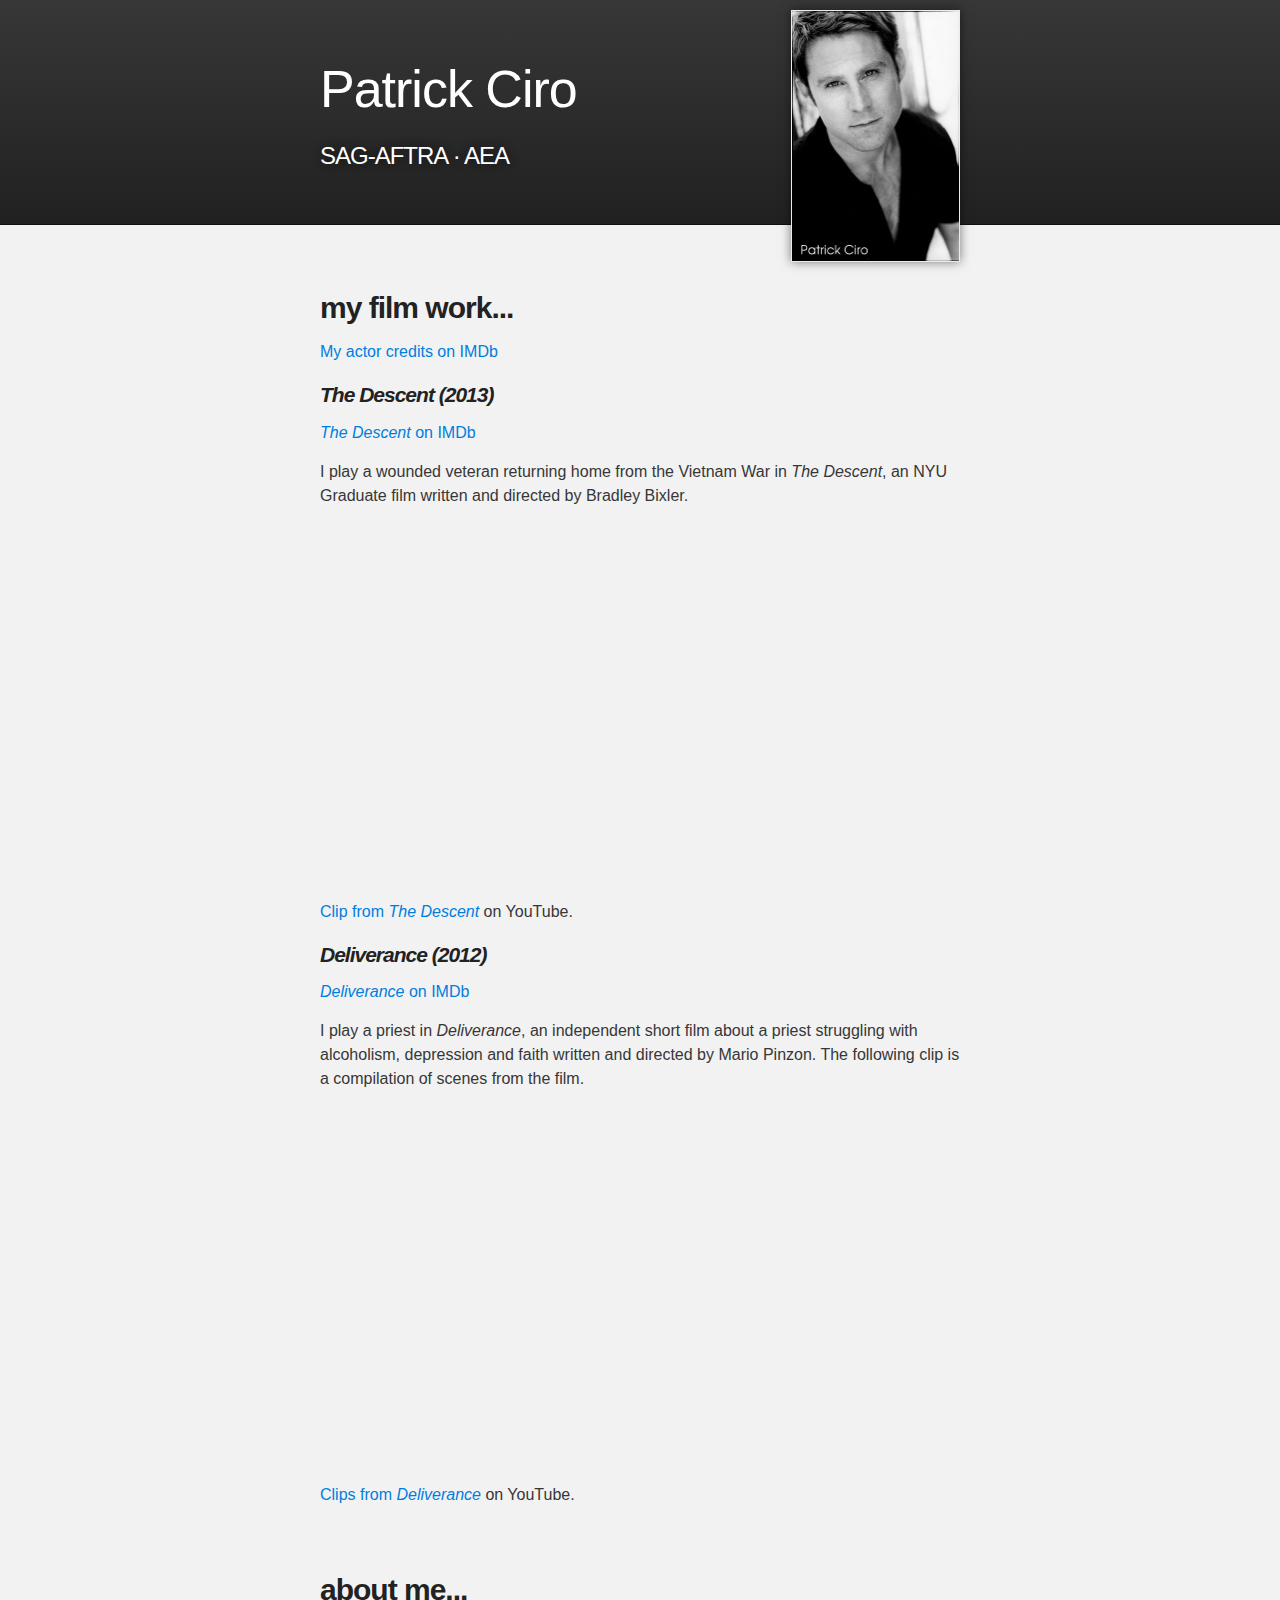
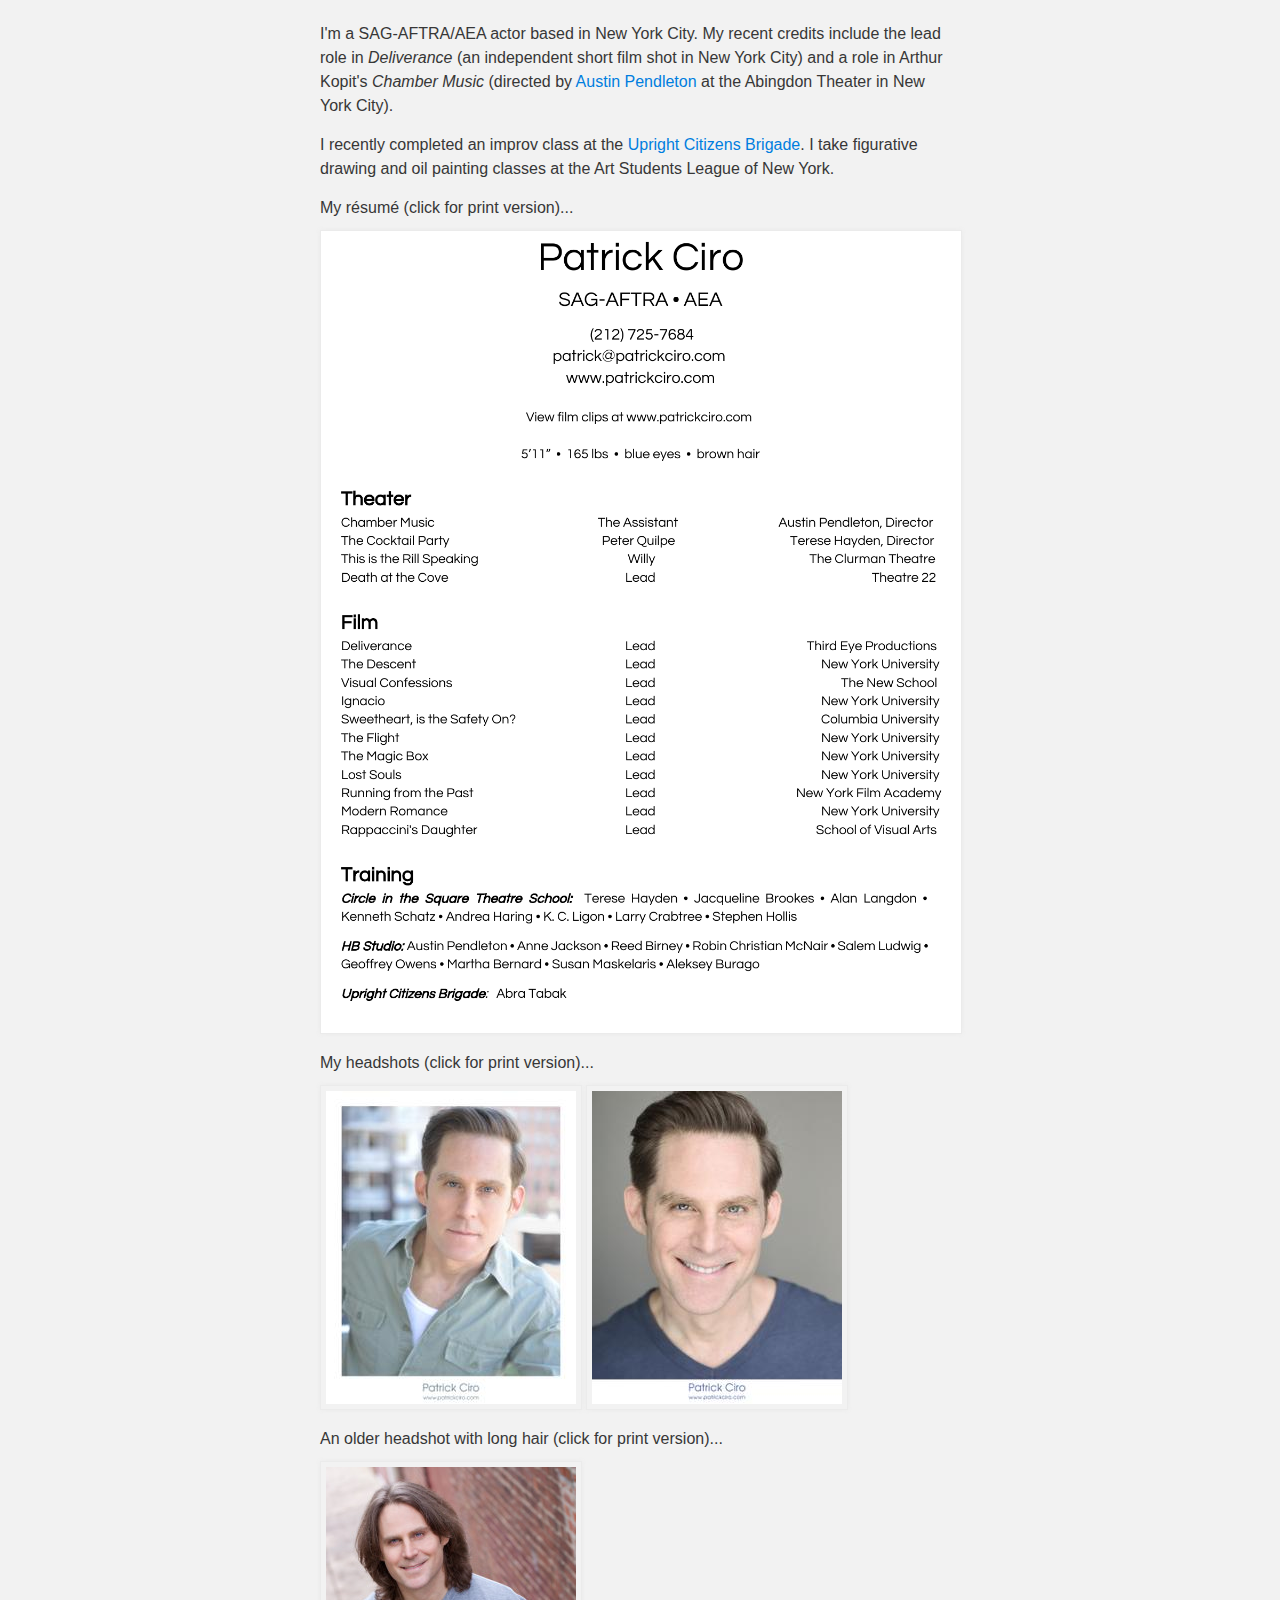
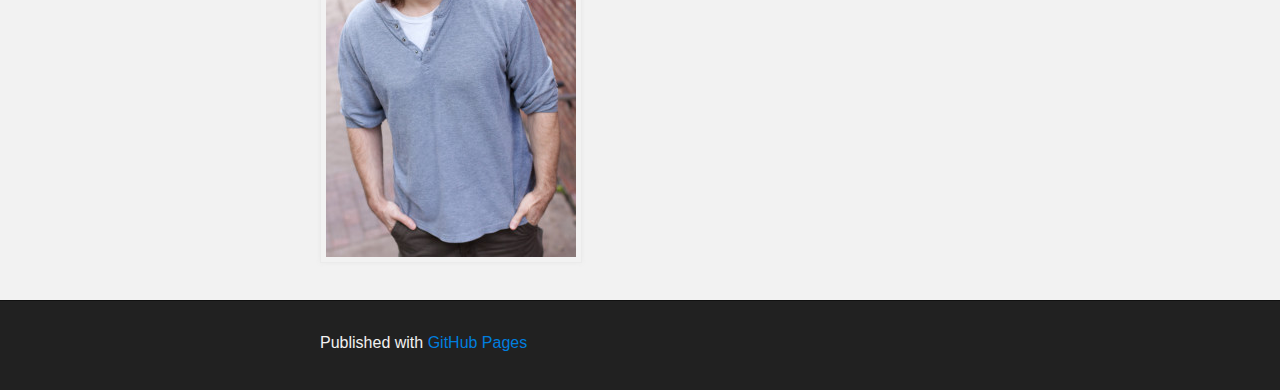
==== index.html @ 4fbd33c8 "Removed Delverance trailer." ====
<!DOCTYPE html>
<html>
	<head>
		<meta charset='utf-8' />
		<meta http-equiv="X-UA-Compatible" content="chrome=1" />
		<meta name="description" content="Patrick Ciro : SAG-AFTRA - AEA" />

		<!--[if lt IE 9]>
		<script src="http://html5shiv.googlecode.com/svn/trunk/html5.js"></script>
		<![endif]-->

		<link rel="stylesheet" type="text/css" media="screen" href="stylesheets/stylesheet.css">
		<link rel="stylesheet" type="text/css" media="print" href="stylesheets/print.css">

		<title>Patrick Ciro</title>
	</head>

	<body>

		<!-- HEADER -->
		<div id="header_wrap" class="outer">
			<header class="inner">
				<img id="main-pic" src="pr/patrick-ciro-alt-thumbnail.jpg" alt="Alternate Headshot thumbnail" height="250" />

				<h1 id="project_title"><a href="/">Patrick Ciro</a></h1>
				<h2 id="project_tagline">SAG-AFTRA &middot; AEA</h2>

			</header>
		</div>

		<!-- MAIN CONTENT -->
		<div id="main_content_wrap" class="outer">
			<section id="main_content" class="inner">

				<section>
				<h3 class="first">my film work...</h3>
					<p>
						<a href="http://www.imdb.com/name/nm5009091/" class="imdb">My actor credits on IMDb</a>
					</p>
					<article>
						<h4><em>The Descent</em> (2013)</h4>
						<p>
							<a href="http://www.imdb.com/title/tt3000164/" class="imdb"><em>The Descent</em> on IMDb</a>
						</p>
						<p>
							I play a wounded veteran returning home from the Vietnam War in <em>The Descent</em>, an NYU Graduate film written and directed by Bradley Bixler.
						</p>
						<iframe width="640" height="360" src="https://www.youtube.com/embed/DPd8_gSfIJ4?rel=0" allowfullscreen></iframe>
						<p>
							<a href="https://www.youtube.com/watch?v=DPd8_gSfIJ4?rel=0">Clip from <em>The Descent</em></a> on YouTube.
						</p>
					</article>
					<article>
						<h4><em>Deliverance</em> (2012)</h4>
						<p>
							<a href="http://www.imdb.com/title/tt2365813/" class="imdb"><em>Deliverance</em> on IMDb</a>
						</p>
						<p>
							I play a priest in <em>Deliverance</em>, an independent short film about a priest struggling with
							alcoholism, depression and faith written and directed by Mario Pinzon.
							The following clip is a compilation of scenes from the film.
						</p>
						<iframe width="640" height="360" src="https://www.youtube.com/embed/2xpJeFCauIU?rel=0" allowfullscreen></iframe>
						<p>
							<a href="https://www.youtube.com/watch?v=2xpJeFCauIU?rel=0">Clips from <em>Deliverance</em></a> on YouTube.
						</p>
					</article>
				</section>

				<section>
					<h3>about me...</h3>
					<p>
						I'm a SAG-AFTRA/AEA actor based in New York City.	My recent credits
						include the lead role in <em>Deliverance</em> (an independent short
						film shot in New York City) and a role in Arthur Kopit's
						<em>Chamber Music</em> (directed by 

						<a href="http://en.wikipedia.org/wiki/Austin_Pendleton">Austin Pendleton</a> 

						at the Abingdon Theater in New York City).
					</p>
					<p>
						I recently completed an improv class at the 

						<a href="http://www.ucbtheatre.com/">Upright Citizens Brigade</a>.

						I take figurative drawing and oil painting classes at the Art
						Students League of New York.
					</p>

					<figure class="resume">
						<figcaption>
							My r&#233;sum&#233; (click for print version)...
						</figcaption>
						<a href="pr/resume.html" title="Patrick Ciro acting r&#233;sum&#233;"><img id="resume" width="642" height="802" src="pr/patrick-ciro-resume.png" alt="Patrick Ciro acting r&#233;sum&#233;" /></a>
					</figure>

					<figure class="headshot">
						<figcaption>
							My headshots (click for print version)...
						</figcaption>
						<a href="pr/headshot-1.html" title="Patrick Ciro headshot"><img src="pr/patrick-ciro-1-thumbnail.jpg" alt="Patrick Ciro headshot thumbnail" /></a>
						<a href="pr/headshot-2.html" title="Patrick Ciro headshot"><img src="pr/patrick-ciro-2-thumbnail.jpg" alt="Patrick Ciro headshot thumbnail" /></a>
					</figure>
					<figure class="headshot">
						<figcaption>
							 An older headshot with long hair (click for print version)...
						</figcaption>
						<a href="pr/headshot-3.html" title="Patrick Ciro headshot"><img src="pr/patrick-ciro-3-thumbnail.jpg" alt="Patrick Ciro headshot thumbnail" /></a>
					</figure>

				</section>
			</section>
		</div>

		<!-- FOOTER  -->
		<div id="footer_wrap" class="outer">
			<footer class="inner">
				<p>Published with <a href="http://pages.github.com">GitHub Pages</a></p>
			</footer>
		</div>

	</body>
</html>
---- stylesheets/stylesheet.css ----
/*******************************************************************************
Slate Theme for Github Pages
by Jason Costello, @jsncostello
*******************************************************************************/

@import url(pygment_trac.css);

/*******************************************************************************
MeyerWeb Reset
*******************************************************************************/

html, body, div, span, applet, object, iframe,
h1, h2, h3, h4, h5, h6, p, blockquote, pre,
a, abbr, acronym, address, big, cite, code,
del, dfn, em, img, ins, kbd, q, s, samp,
small, strike, strong, sub, sup, tt, var,
b, u, i, center,
dl, dt, dd, ol, ul, li,
fieldset, form, label, legend,
table, caption, tbody, tfoot, thead, tr, th, td,
article, aside, canvas, details, embed,
figure, figcaption, footer, header, hgroup,
menu, nav, output, ruby, section, summary,
time, mark, audio, video {
  margin: 0;
  padding: 0;
  border: 0;
  font: inherit;
  vertical-align: baseline;
}

/* HTML5 display-role reset for older browsers */
article, aside, details, figcaption, figure,
footer, header, hgroup, menu, nav, section {
  display: block;
}

ol, ul {
  list-style: none;
}

blockquote, q {
}

table {
  border-collapse: collapse;
  border-spacing: 0;
}

a:focus {
  outline: none;
}

/*******************************************************************************
Theme Styles
*******************************************************************************/

body {
  box-sizing: border-box;
  color:#373737;
  background: #212121;
  font-size: 16px;
  font-family: 'Myriad Pro', Calibri, Helvetica, Arial, sans-serif;
  line-height: 1.5;
  -webkit-font-smoothing: antialiased;
}

h1, h2, h3, h4, h5, h6 {
  margin: 10px 0;
  font-weight: 700;
  color:#222222;
  font-family: 'Century Gothic', 'Avant Garde Gothic', 'Avant Garde', 'URW Gothic L', 'Lucida Grande', 'Calibri', Helvetica, Arial, sans-serif;
  letter-spacing: -1px;
}

h1 {
  font-size: 36px;
  font-weight: 700;
}

h2 {
  padding-bottom: 10px;
  font-size: 32px;
  background: url('../images/bg_hr.png') repeat-x bottom;
}

h3 {
  font-size: 24px;
}

h3 {
  font-size: 30px;
}


h4 {
  font-size: 21px;
}

h5 {
  font-size: 18px;
}

h6 {
  font-size: 16px;
}

p {
  margin: 10px 0 15px 0;
}

footer p {
  color: #f2f2f2;
}

a {
  text-decoration: none;
  color: #007edf;
  text-shadow: none;

  transition: color 0.5s ease;
  transition: text-shadow 0.5s ease;
  -webkit-transition: color 0.5s ease;
  -webkit-transition: text-shadow 0.5s ease;
  -moz-transition: color 0.5s ease;
  -moz-transition: text-shadow 0.5s ease;
  -o-transition: color 0.5s ease;
  -o-transition: text-shadow 0.5s ease;
  -ms-transition: color 0.5s ease;
  -ms-transition: text-shadow 0.5s ease;
}

#main_content a:hover {
  color: #0069ba;
  text-shadow: #0090ff 0px 0px 2px;
}

footer a:hover {
  color: #43adff;
  text-shadow: #0090ff 0px 0px 2px;
}

em {
  font-style: italic;
}

strong {
  font-weight: bold;
}

img {
  position: relative;
  margin: 0 auto;
  max-width: 739px;
  padding: 5px;
  margin: 10px 0 10px 0;
  border: 1px solid #ebebeb;

  box-shadow: 0 0 5px #ebebeb;
  -webkit-box-shadow: 0 0 5px #ebebeb;
  -moz-box-shadow: 0 0 5px #ebebeb;
  -o-box-shadow: 0 0 5px #ebebeb;
  -ms-box-shadow: 0 0 5px #ebebeb;
}

pre, code {
  width: 100%;
  color: #222;
  background-color: #fff;

  font-family: Monaco, "Bitstream Vera Sans Mono", "Lucida Console", Terminal, monospace;
  font-size: 14px;

  border-radius: 2px;
  -moz-border-radius: 2px;
  -webkit-border-radius: 2px;



}

pre {
  width: 100%;
  padding: 10px;
  box-shadow: 0 0 10px rgba(0,0,0,.1);
  overflow: auto;
}

code {
  padding: 3px;
  margin: 0 3px;
  box-shadow: 0 0 10px rgba(0,0,0,.1);
}

pre code {
  display: block;
  box-shadow: none;
}

blockquote {
  color: #666;
  margin-bottom: 20px;
  padding: 0 0 0 20px;
  border-left: 3px solid #bbb;
}

ul, ol, dl {
  margin-bottom: 15px
}

ul li {
  list-style: inside;
  padding-left: 20px;
}

ol li {
  list-style: decimal inside;
  padding-left: 20px;
}

dl dt {
  font-weight: bold;
}

dl dd {
  padding-left: 20px;
  font-style: italic;
}

dl p {
  padding-left: 20px;
  font-style: italic;
}

hr {
  height: 1px;
  margin-bottom: 5px;
  border: none;
  background: url('../images/bg_hr.png') repeat-x center;
}

table {
  border: 1px solid #373737;
  margin-bottom: 20px;
  text-align: left;
 }

th {
  font-family: 'Lucida Grande', 'Helvetica Neue', Helvetica, Arial, sans-serif;
  padding: 10px;
  background: #373737;
  color: #fff;
 }

td {
  padding: 10px;
  border: 1px solid #373737;
 }

form {
  background: #f2f2f2;
  padding: 20px;
}

img {
  /* width: 100%; */
  max-width: 100%;
}

/*******************************************************************************
Full-Width Styles
*******************************************************************************/

.outer {
  width: 100%;
}

.inner {
  position: relative;
  max-width: 640px;
  padding: 20px 10px;
  margin: 0 auto;
}

#main-pic {
  display: block;
  position: absolute;
  top:0;
  right: 10px;
  z-index: 10;
  padding: 0;
  color: #fff;
  box-shadow: 0 0 10px rgba(0,0,0,.5);
}

#forkme_banner {
  display: block;
  position: absolute;
  top:0;
  right: 10px;
  z-index: 10;
  padding: 10px 50px 10px 10px;
  color: #fff;
  background: url('../images/blacktocat.png') #0090ff no-repeat 95% 50%;
  font-weight: 700;
  box-shadow: 0 0 10px rgba(0,0,0,.5);
  border-bottom-left-radius: 2px;
  border-bottom-right-radius: 2px;
}

#header_wrap {
  background: #212121;
  background: -moz-linear-gradient(top, #373737, #212121);
  background: -webkit-linear-gradient(top, #373737, #212121);
  background: -ms-linear-gradient(top, #373737, #212121);
  background: -o-linear-gradient(top, #373737, #212121);
  background: linear-gradient(top, #373737, #212121);
}

#header_wrap .inner {
  padding: 50px 10px 30px 10px;
}

#project_title a {
  color: #fff;
}

#project_title {
  margin: 0;
  color: #fff;
  font-size: 52px;
  font-weight: 100;
  text-shadow: #111 0px 0px 10px;
}

#project_tagline {
  color: #fff;
  font-size: 24px;
  font-weight: 300;
  background: none;
  text-shadow: #111 0px 0px 10px;
}

#downloads {
  position: absolute;
  width: 210px;
  z-index: 10;
  bottom: -40px;
  right: 0;
  height: 70px;
  background: url('../images/icon_download.png') no-repeat 0% 90%;
}

.zip_download_link {
  display: block;
  float: right;
  width: 90px;
  height:70px;
  text-indent: -5000px;
  overflow: hidden;
  background: url(../images/sprite_download.png) no-repeat bottom left;
}

.tar_download_link {
  display: block;
  float: right;
  width: 90px;
  height:70px;
  text-indent: -5000px;
  overflow: hidden;
  background: url(../images/sprite_download.png) no-repeat bottom right;
  margin-left: 10px;
}

.zip_download_link:hover {
  background: url(../images/sprite_download.png) no-repeat top left;
}

.tar_download_link:hover {
  background: url(../images/sprite_download.png) no-repeat top right;
}

#main_content_wrap {
  background: #f2f2f2;
  border-top: 1px solid #111;
  border-bottom: 1px solid #111;
}

#main_content {
  padding-top: 40px;
}

#footer_wrap {
  background: #212121;
}



/*******************************************************************************
Small Device Styles
*******************************************************************************/

@media screen and (max-width: 480px) {
  body {
    font-size:14px;
  }

  #downloads {
    display: none;
  }

  .inner {
    min-width: 320px;
    max-width: 480px;
  }

  #project_title {
  font-size: 32px;
  }

  h1 {
    font-size: 28px;
  }

  h2 {
    font-size: 24px;
  }

  h3 {
    font-size: 21px;
  }

  h3 {
    font-size: 24px;
  }

  h4 {
    font-size: 18px;
  }

  h5 {
    font-size: 14px;
  }

  h6 {
    font-size: 12px;
  }

  code, pre {
    min-width: 320px;
    max-width: 480px;
    font-size: 11px;
  }

}

h1, h2, h3, h4, h5, h6 {
  font-weight: 800;
}
h3 {
	margin-top: 2em;
}

h4 {
	font-style: italic;
}

#main_content {
	padding-top: 0;
}

figure.resume {
  width: 100%;
}

figure.resume img {
	padding: 0;
}

a img:hover {
  border: 1px solid black;
}
---- stylesheets/print.css ----
.video iframe {
	display: none;
}

#main-pic, #footer_wrap, .resume figcaption {
	display: none;
}

body.print-page {
	margin: 0;
	padding: 0;
}

body.print-page .return-link {
	display: none;
}

body.print-page img {
	border: none;
	padding: 0;
	margin: 0 auto;
}
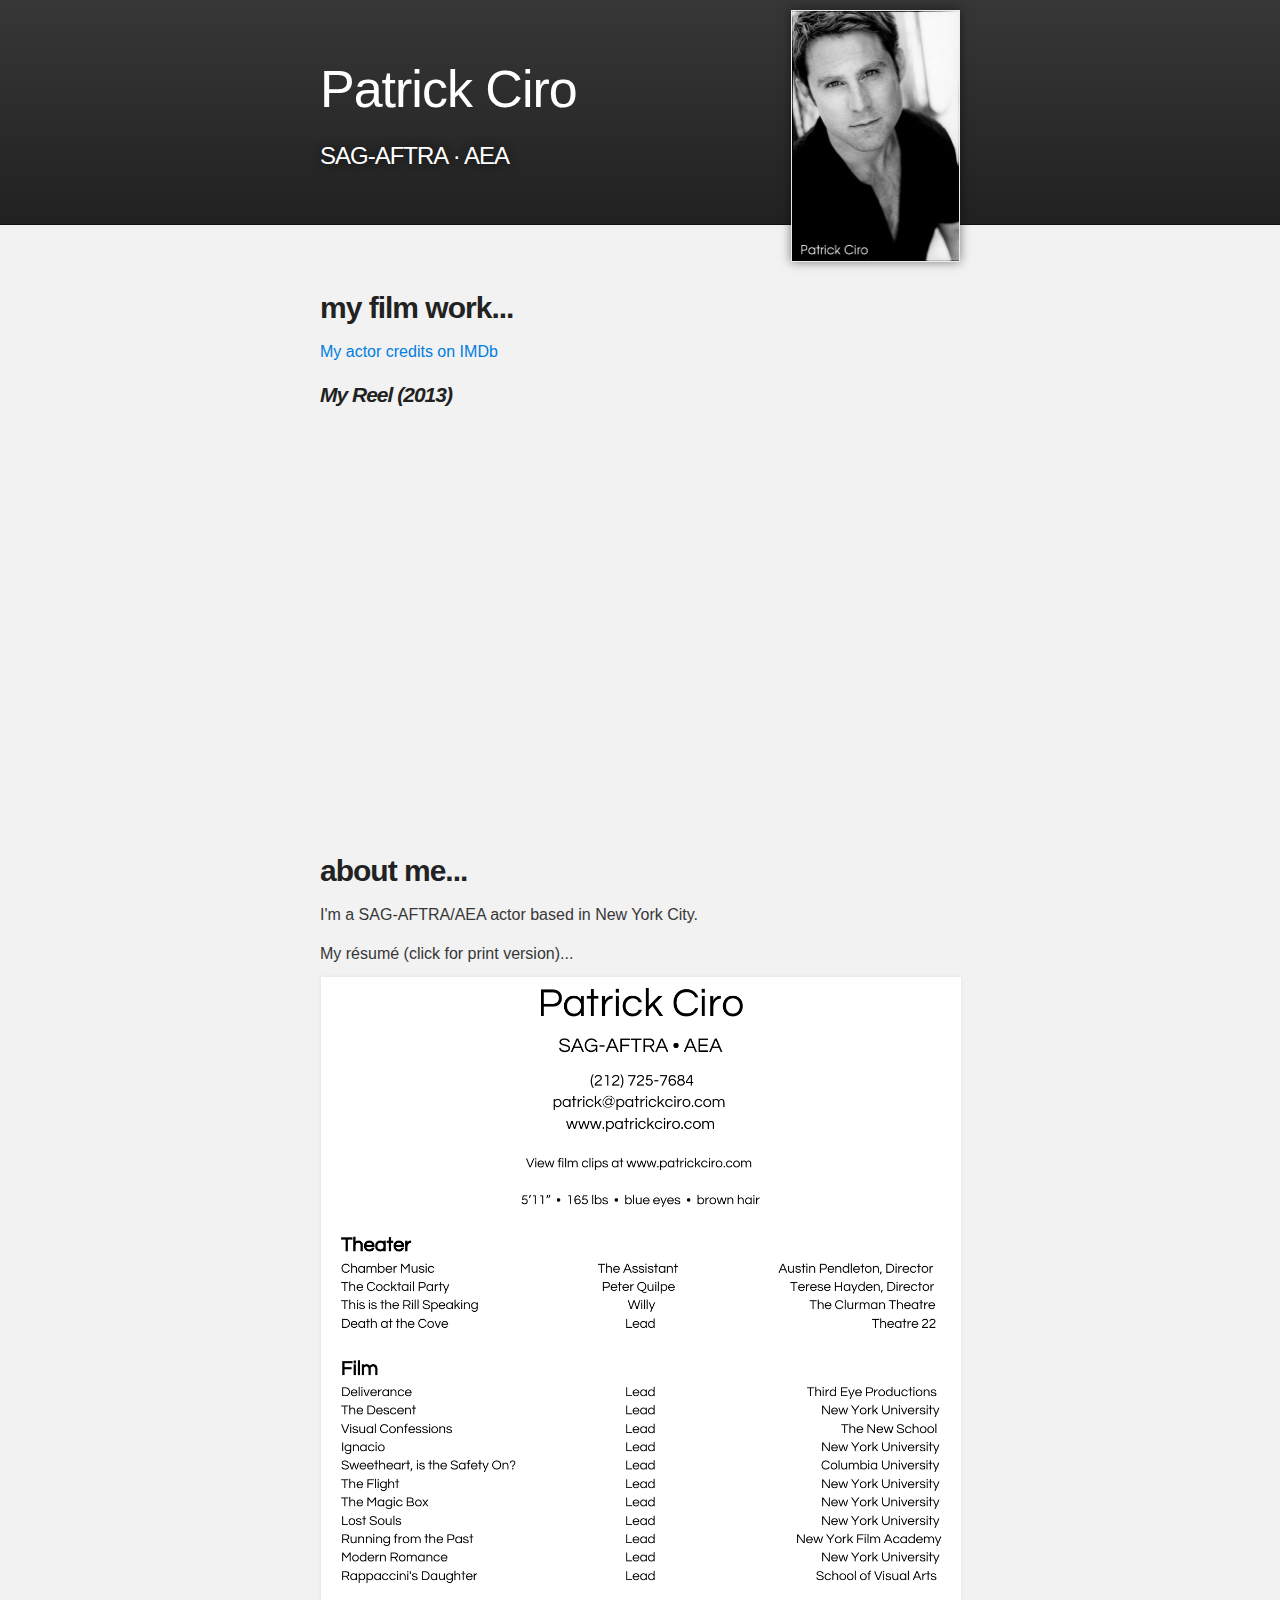
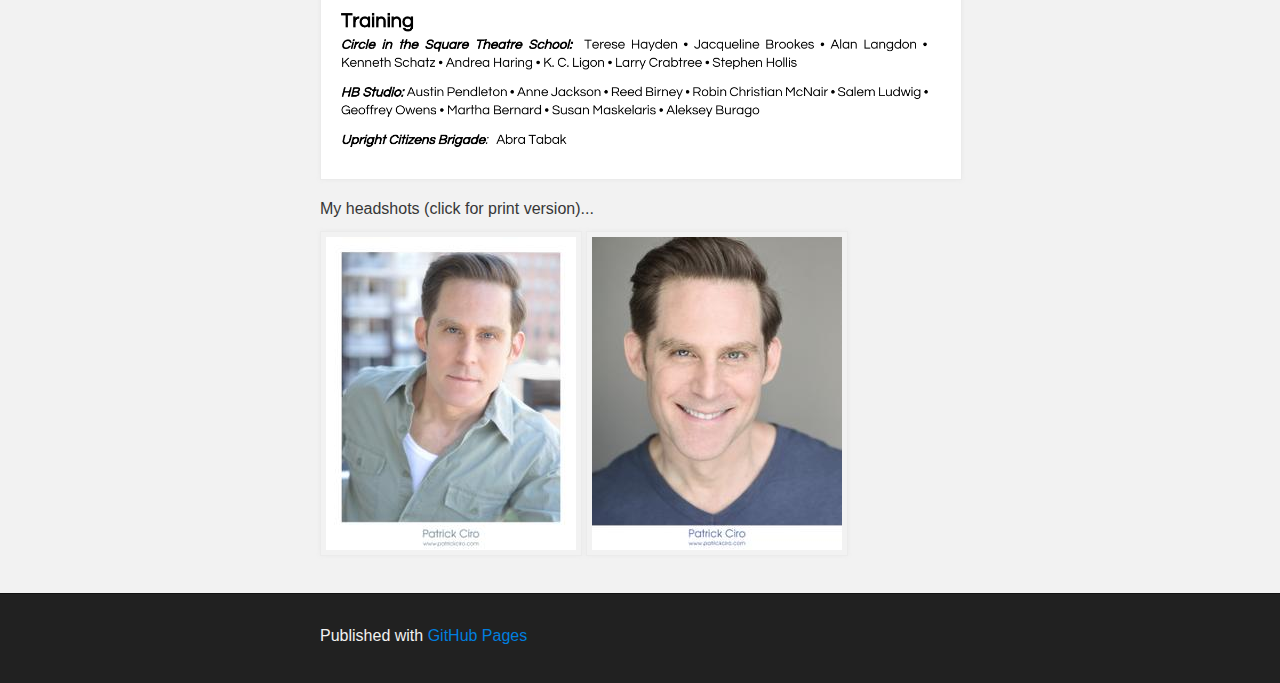
==== commit 1ef7ad69: "Add new reel and removed old material." ====
--- a/index.html
+++ b/index.html
@@ -38,56 +38,18 @@
 						<a href="http://www.imdb.com/name/nm5009091/" class="imdb">My actor credits on IMDb</a>
 					</p>
 					<article>
-						<h4><em>The Descent</em> (2013)</h4>
-						<p>
-							<a href="http://www.imdb.com/title/tt3000164/" class="imdb"><em>The Descent</em> on IMDb</a>
-						</p>
-						<p>
-							I play a wounded veteran returning home from the Vietnam War in <em>The Descent</em>, an NYU Graduate film written and directed by Bradley Bixler.
-						</p>
-						<iframe width="640" height="360" src="https://www.youtube.com/embed/DPd8_gSfIJ4?rel=0" allowfullscreen></iframe>
-						<p>
-							<a href="https://www.youtube.com/watch?v=DPd8_gSfIJ4?rel=0">Clip from <em>The Descent</em></a> on YouTube.
-						</p>
+						<h4><em>My Reel</em> (2013)</h4>
+						<iframe width="640" height="360" src="https://youtu.be/-tZJGcK1fnM" allowfullscreen></iframe>
 					</article>
-					<article>
-						<h4><em>Deliverance</em> (2012)</h4>
-						<p>
-							<a href="http://www.imdb.com/title/tt2365813/" class="imdb"><em>Deliverance</em> on IMDb</a>
-						</p>
-						<p>
-							I play a priest in <em>Deliverance</em>, an independent short film about a priest struggling with
-							alcoholism, depression and faith written and directed by Mario Pinzon.
-							The following clip is a compilation of scenes from the film.
-						</p>
-						<iframe width="640" height="360" src="https://www.youtube.com/embed/2xpJeFCauIU?rel=0" allowfullscreen></iframe>
-						<p>
-							<a href="https://www.youtube.com/watch?v=2xpJeFCauIU?rel=0">Clips from <em>Deliverance</em></a> on YouTube.
-						</p>
-					</article>
+					
 				</section>
 
 				<section>
 					<h3>about me...</h3>
 					<p>
-						I'm a SAG-AFTRA/AEA actor based in New York City.	My recent credits
-						include the lead role in <em>Deliverance</em> (an independent short
-						film shot in New York City) and a role in Arthur Kopit's
-						<em>Chamber Music</em> (directed by 
-
-						<a href="http://en.wikipedia.org/wiki/Austin_Pendleton">Austin Pendleton</a> 
-
-						at the Abingdon Theater in New York City).
+						I'm a SAG-AFTRA/AEA actor based in New York City.
 					</p>
-					<p>
-						I recently completed an improv class at the 
-
-						<a href="http://www.ucbtheatre.com/">Upright Citizens Brigade</a>.
-
-						I take figurative drawing and oil painting classes at the Art
-						Students League of New York.
-					</p>
-
+					
 					<figure class="resume">
 						<figcaption>
 							My r&#233;sum&#233; (click for print version)...
@@ -102,13 +64,7 @@
 						<a href="pr/headshot-1.html" title="Patrick Ciro headshot"><img src="pr/patrick-ciro-1-thumbnail.jpg" alt="Patrick Ciro headshot thumbnail" /></a>
 						<a href="pr/headshot-2.html" title="Patrick Ciro headshot"><img src="pr/patrick-ciro-2-thumbnail.jpg" alt="Patrick Ciro headshot thumbnail" /></a>
 					</figure>
-					<figure class="headshot">
-						<figcaption>
-							 An older headshot with long hair (click for print version)...
-						</figcaption>
-						<a href="pr/headshot-3.html" title="Patrick Ciro headshot"><img src="pr/patrick-ciro-3-thumbnail.jpg" alt="Patrick Ciro headshot thumbnail" /></a>
-					</figure>
-
+					
 				</section>
 			</section>
 		</div>
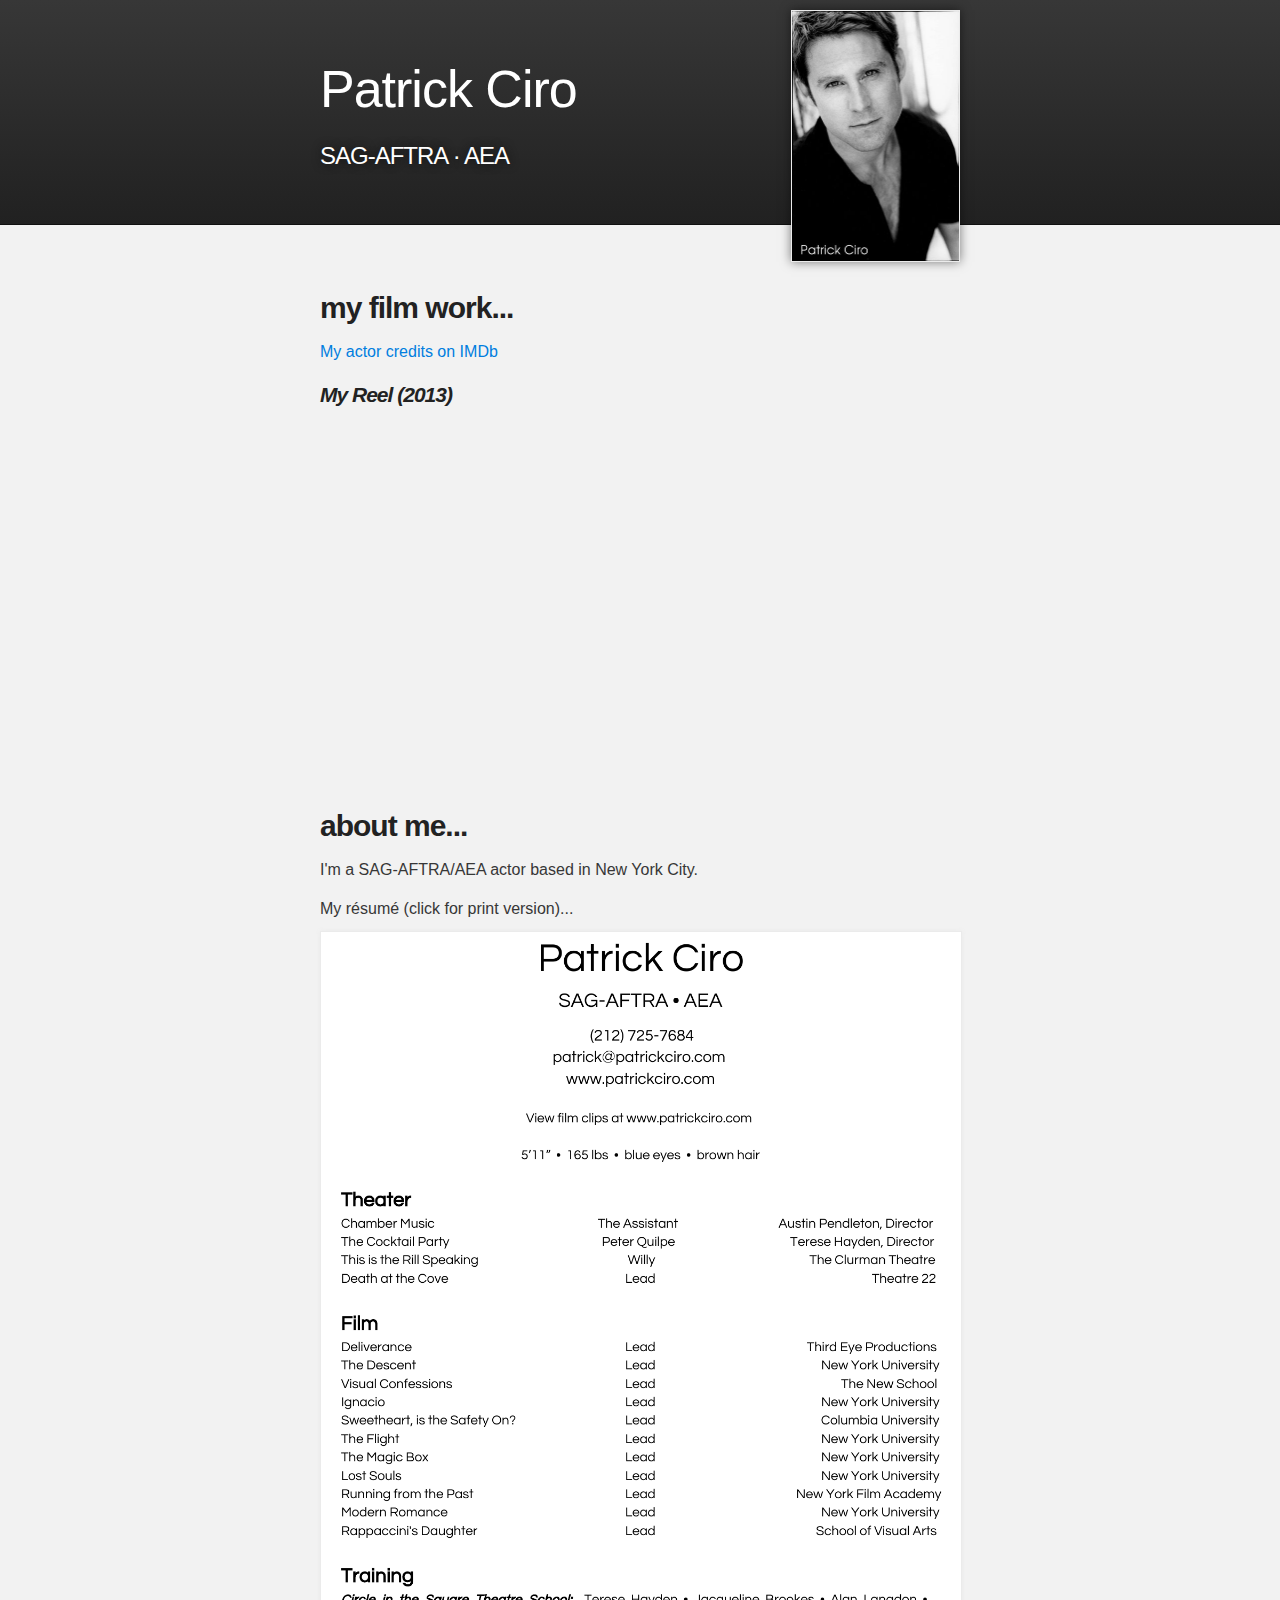
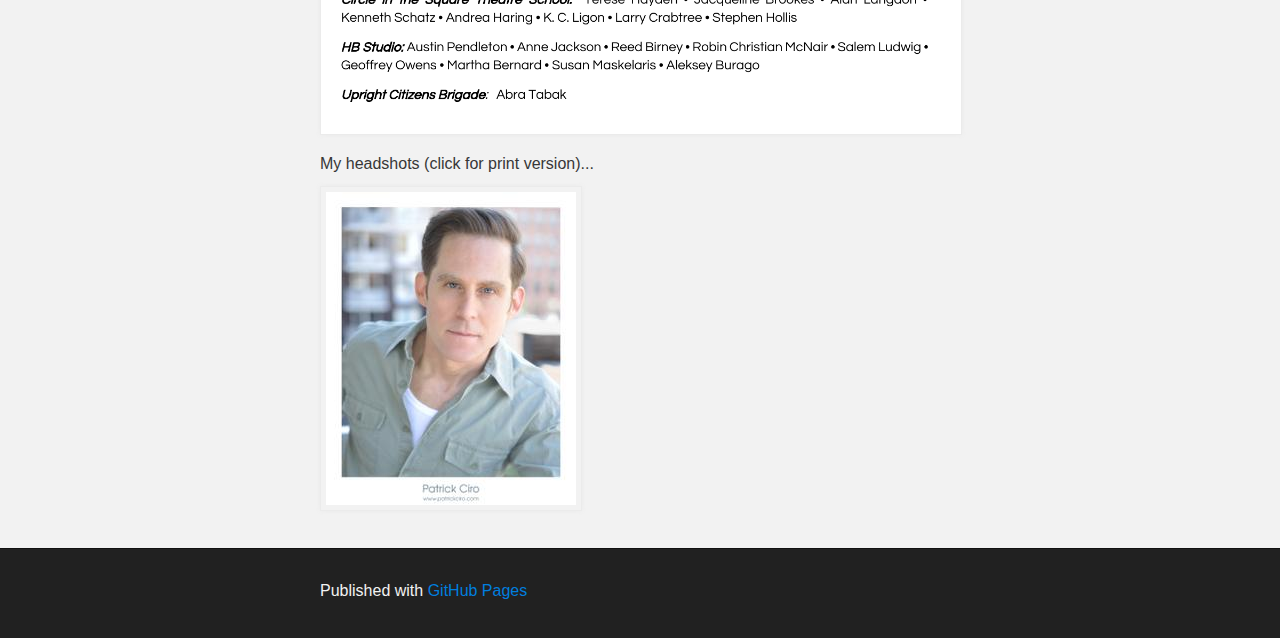
==== commit 33e65261: "FIxed embedded youtube video tag." ====
--- a/index.html
+++ b/index.html
@@ -39,7 +39,7 @@
 					</p>
 					<article>
 						<h4><em>My Reel</em> (2013)</h4>
-						<iframe width="640" height="360" src="https://youtu.be/-tZJGcK1fnM" allowfullscreen></iframe>
+						<iframe width="560" height="315" src="https://www.youtube.com/embed/-tZJGcK1fnM" title="YouTube video player" frameborder="0" allow="accelerometer; autoplay; clipboard-write; encrypted-media; gyroscope; picture-in-picture" allowfullscreen></iframe>
 					</article>
 					
 				</section>
@@ -61,9 +61,7 @@
 						<figcaption>
 							My headshots (click for print version)...
 						</figcaption>
-						<a href="pr/headshot-1.html" title="Patrick Ciro headshot"><img src="pr/patrick-ciro-1-thumbnail.jpg" alt="Patrick Ciro headshot thumbnail" /></a>
-						<a href="pr/headshot-2.html" title="Patrick Ciro headshot"><img src="pr/patrick-ciro-2-thumbnail.jpg" alt="Patrick Ciro headshot thumbnail" /></a>
-					</figure>
+						<a href="pr/headshot-1.html" title="Patrick Ciro headshot"><img src="pr/patrick-ciro-1-thumbnail.jpg" alt="Patrick Ciro headshot thumbnail" /></a>					</figure>
 					
 				</section>
 			</section>
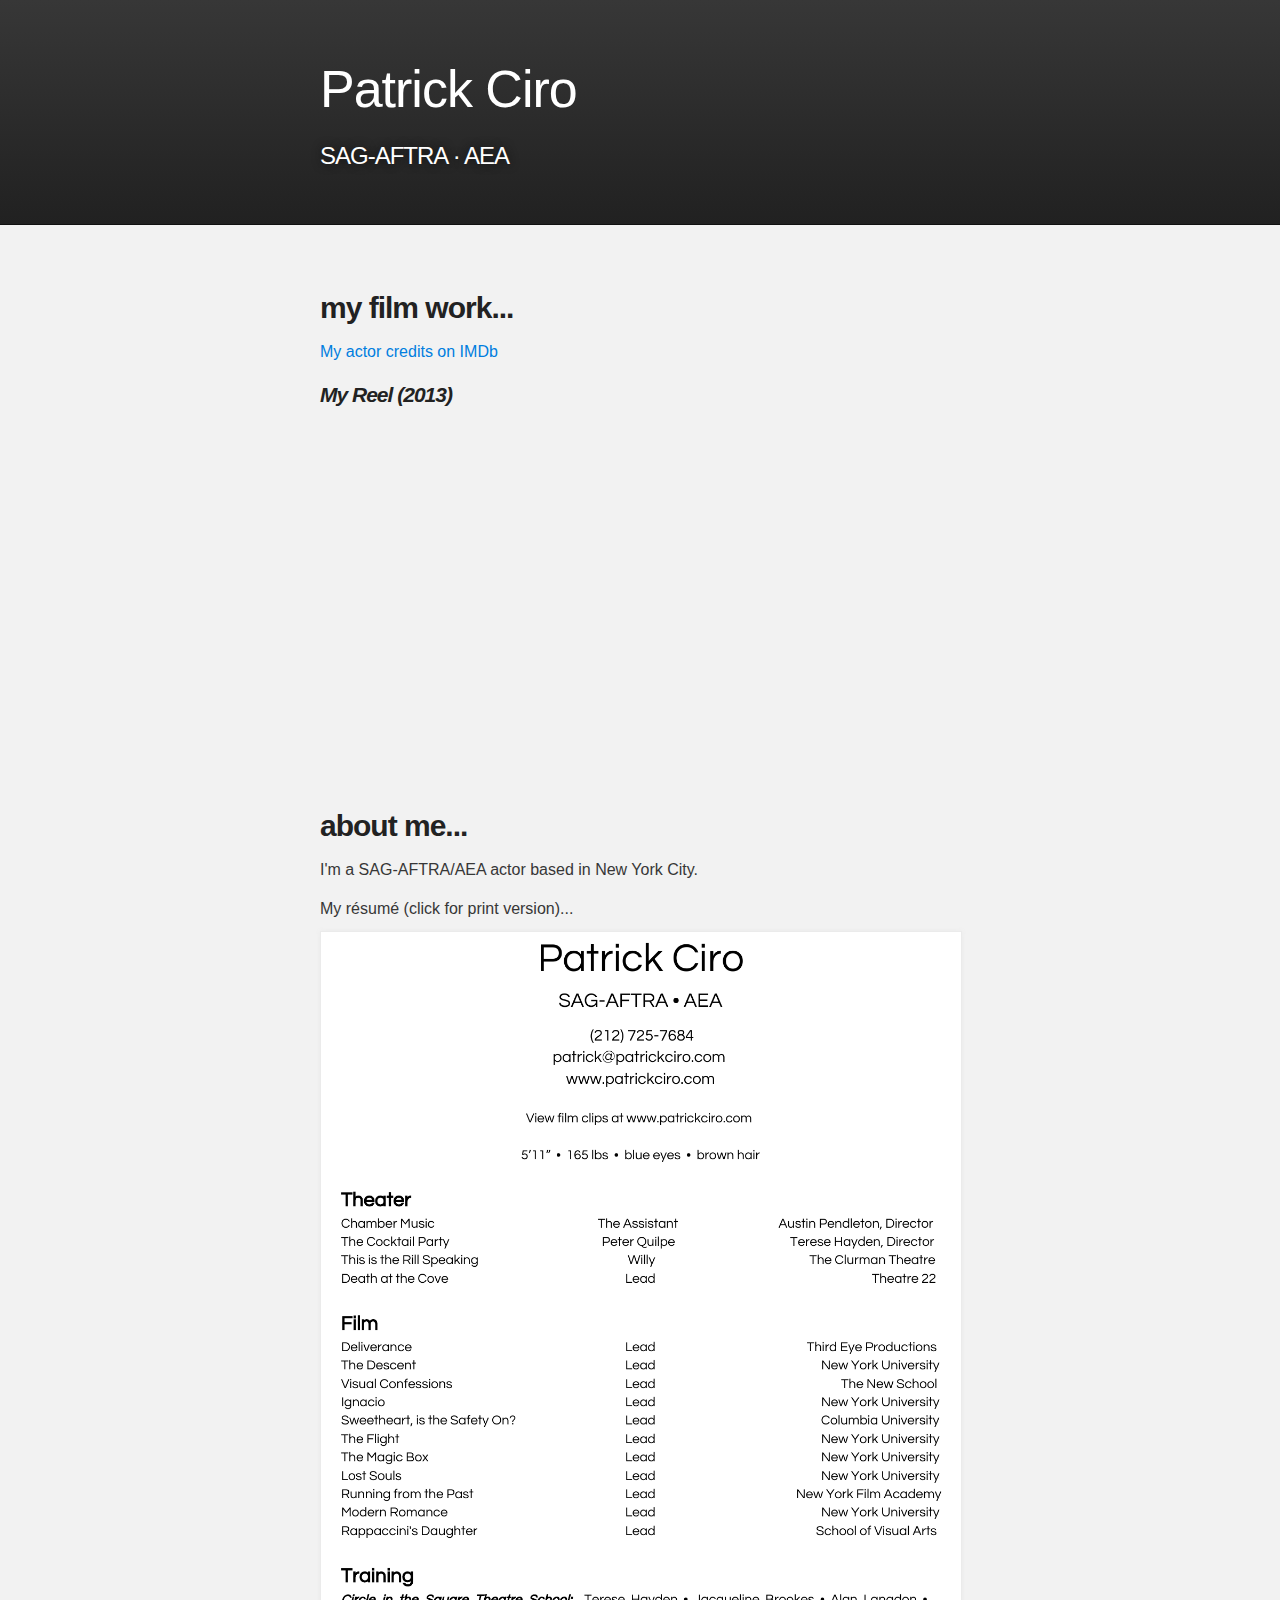
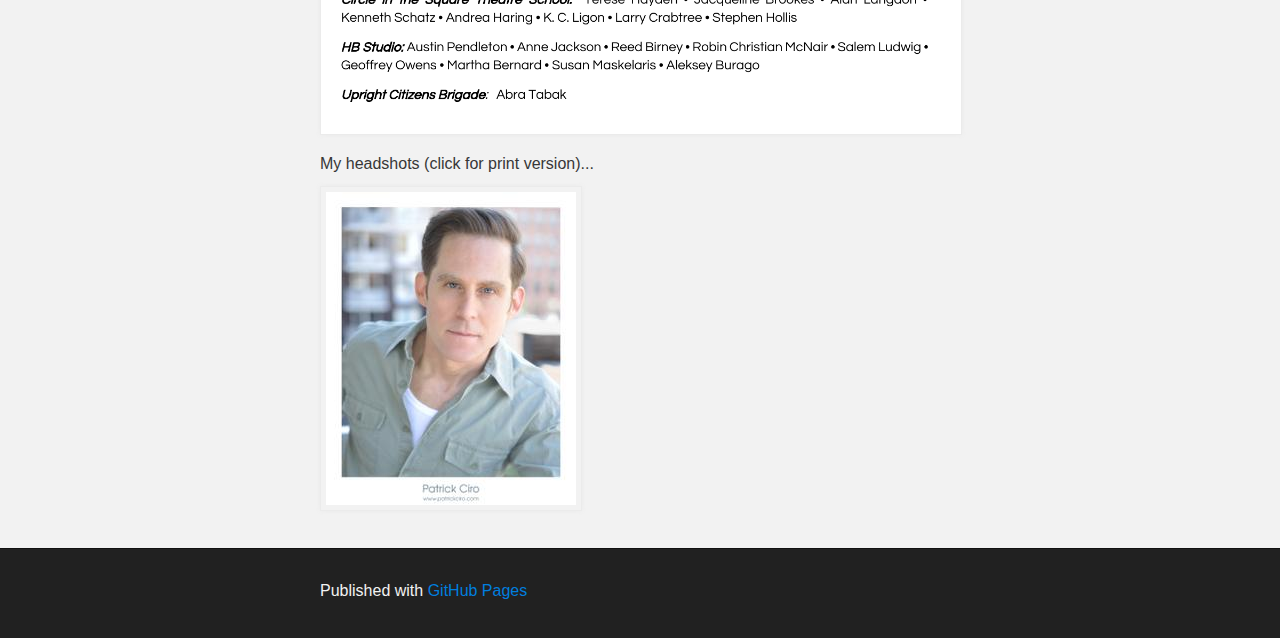
==== commit 94a85e50: "Removed old headshot from header." ====
--- a/index.html
+++ b/index.html
@@ -20,8 +20,6 @@
 		<!-- HEADER -->
 		<div id="header_wrap" class="outer">
 			<header class="inner">
-				<img id="main-pic" src="pr/patrick-ciro-alt-thumbnail.jpg" alt="Alternate Headshot thumbnail" height="250" />
-
 				<h1 id="project_title"><a href="/">Patrick Ciro</a></h1>
 				<h2 id="project_tagline">SAG-AFTRA &middot; AEA</h2>
 
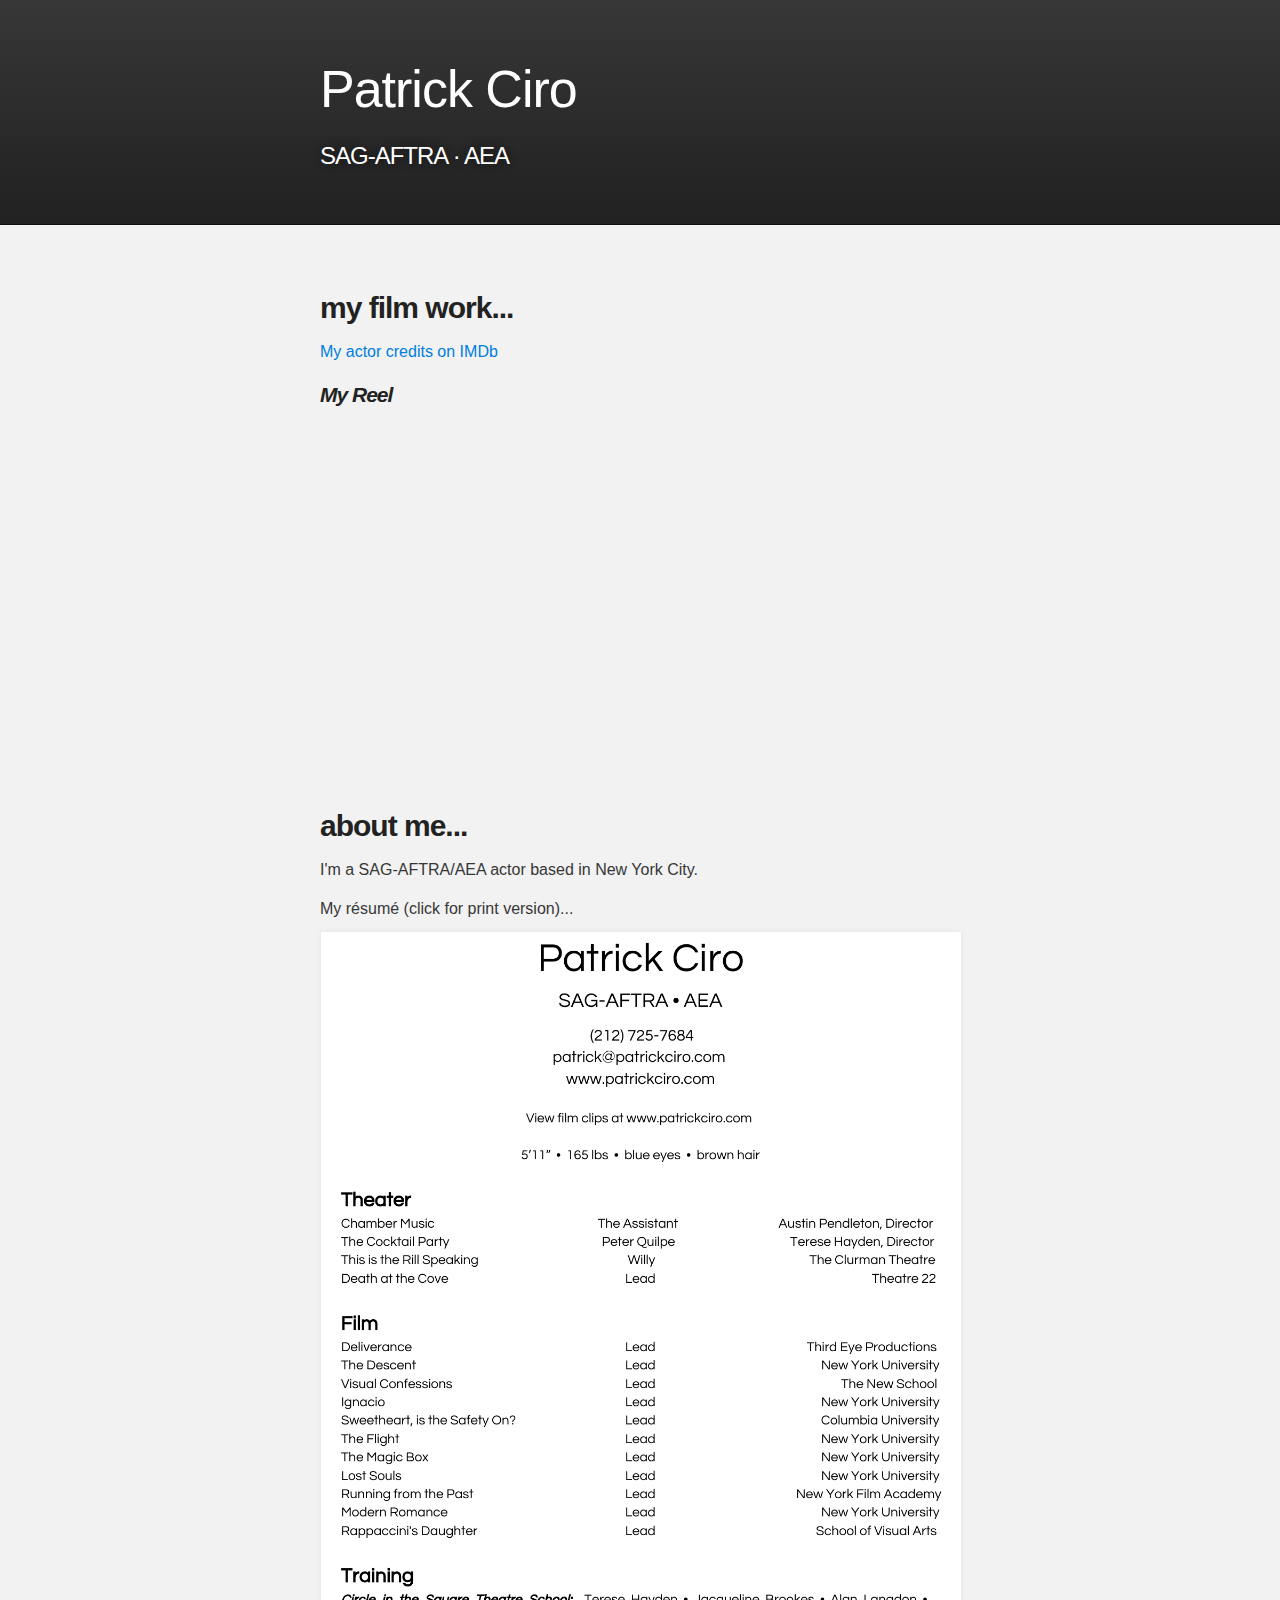
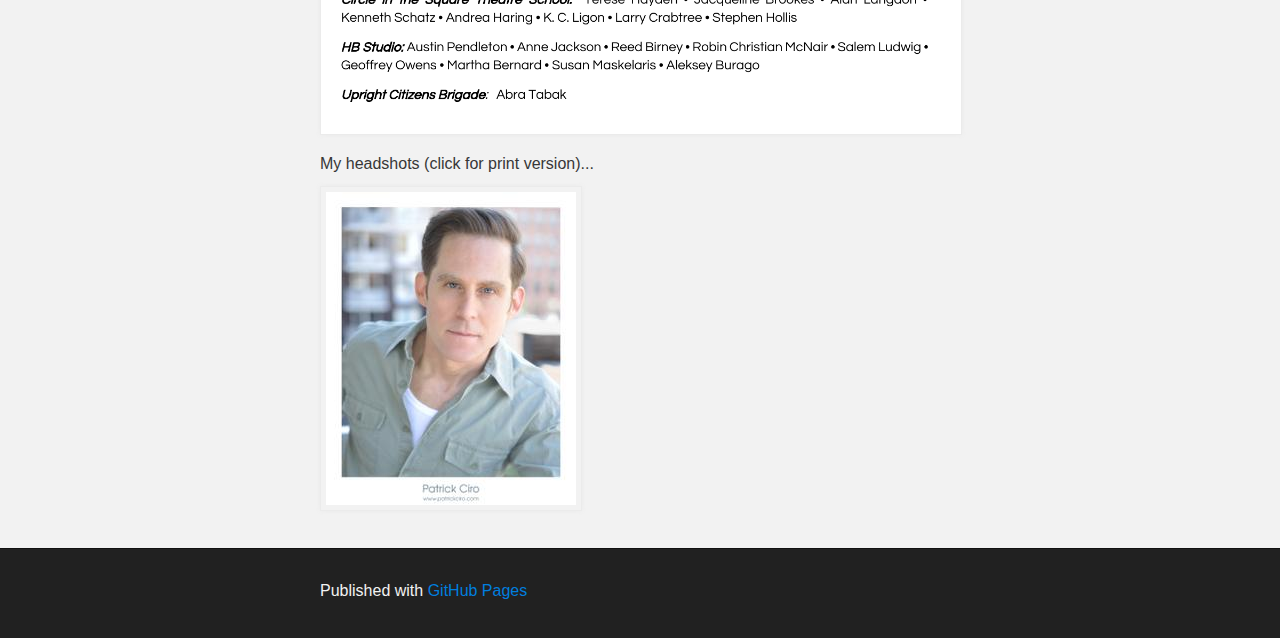
==== commit eb53ea81: "Remove date." ====
--- a/index.html
+++ b/index.html
@@ -36,7 +36,7 @@
 						<a href="http://www.imdb.com/name/nm5009091/" class="imdb">My actor credits on IMDb</a>
 					</p>
 					<article>
-						<h4><em>My Reel</em> (2013)</h4>
+						<h4><em>My Reel</em></h4>
 						<iframe width="560" height="315" src="https://www.youtube.com/embed/-tZJGcK1fnM" title="YouTube video player" frameborder="0" allow="accelerometer; autoplay; clipboard-write; encrypted-media; gyroscope; picture-in-picture" allowfullscreen></iframe>
 					</article>
 					
